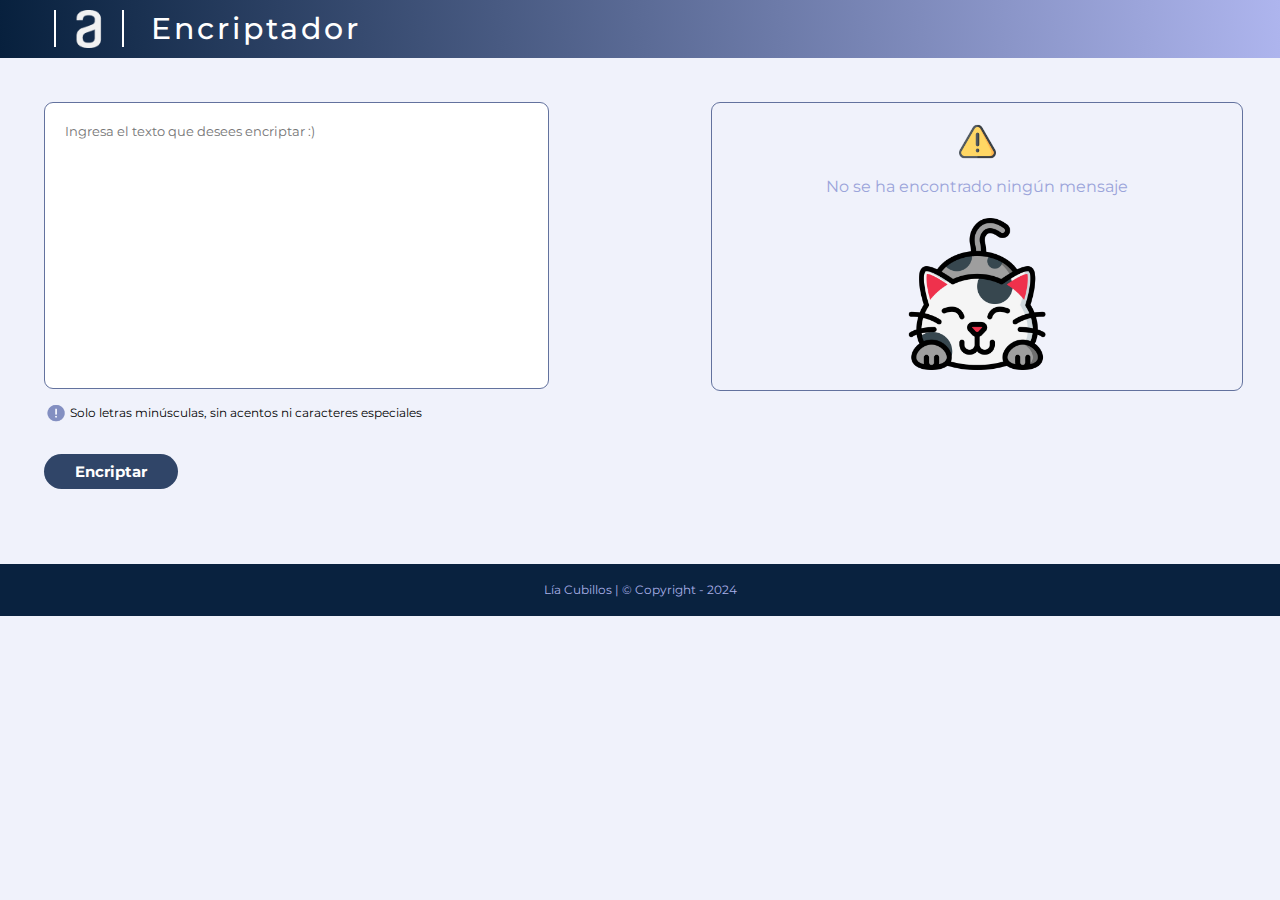
==== index.html @ 3c056f76 "Add files via upload" ====
<!DOCTYPE html>
<html>
<head>
	<meta charset="utf-8">
	<meta name="viewport" content="width=device-width, initial-scale=1">
	<link rel="stylesheet" href="reset.css">
	<link rel="stylesheet" href="style.css">
	<link rel="preconnect" href="https://fonts.googleapis.com">
	<link rel="preconnect" href="https://fonts.gstatic.com" crossorigin>
	<link href="https://fonts.googleapis.com/css2?family=Montserrat:wght@400;500;700&family=Poppins:wght@400;500;600&family=Roboto:ital,wght@0,300;0,400;0,500;0,700;0,900;1,400;1,500;1,700;1,900&display=swap" rel="stylesheet">
	<script type="text/javascript" src="app.js"></script>
	<title>Encriptador</title>
</head>
<body>
	<header>
		<div class="separador"></div>
				<img src="Logo.png">
		<div class="separador-2"></div>
		<h2>Encriptador</h2>
	</header>
	<section class="seccion-1">
	<section class="content">
		<div class="areas-txt">
			<div class="content-area">
				<textarea placeholder="Ingresa el texto que desees encriptar :)" id="textoEncriptado" onkeypress="return validar(event)"></textarea>
				
				<div class="disclaimer">
					<img src="mark.png">
					<p style="margin-bottom: 0; margin-left: 2px;">Solo letras minúsculas, sin acentos ni caracteres especiales</p>
				</div>
				<div class="caja-btn">
					<button type="button" id="botonEncriptado">Encriptar</button>
				</div>
			</div>
			
			
		</div>

	</section>
	<section class="content-2" id="dos">
		<div class="areas-txt-2">
			<div class="content-area-2">
				<textarea name="resultado" id="textoDesencriptado"></textarea>
				<div class="caja-btn-2">
					<button type="button" id="botonDesencriptado">Desencriptar</button>
					<button type="button" id="botonCopia">Copiar</button>
				</div>
				
			</div>
			
			
		</div>
		
	</section>
	<section class="content-3" id="tres">
		<div class="warning">
			<img src="warning.png" class="img1">
			<p>No se ha encontrado ningún mensaje</p>
			<img src="happy_1818405.png" class="img2">
		</div>
		</section>
	</section>
	<section>
		<div class="footer">
			<small>Lía Cubillos | © Copyright - 2024 </small>
		</div>
	</section>

</body>
<script type="text/javascript">
	
	var btn = document.querySelector("#botonEncriptado");
	btn.onclick = encriptar;

	var btn2 = document.querySelector("#botonDesencriptado");
	btn2.onclick = desencriptar;

	var btn3 = document.querySelector("#botonCopia");
	btn3.onclick = copiar;
</script>
	
</script>
</html>
---- style.css ----
*{

	font-family: 'Montserrat', sans-serif;
}

header {
	background: rgb(174,181,238);
	background: linear-gradient(265deg, rgba(174,181,238,1) 0%, rgba(7,32,61,1) 100%);
	padding: 10px;
	display: flex;
	align-items: center;



}

header h2 {
	font-size: 30px;
	color: #fff;
	letter-spacing: 3px;
	
	font-weight: 500;
}

header img {
	width: 50px;
	margin-right: 8px;
  margin-left: 8px;
}

.separador {
	width: 2px;
	height: 37px;
	background: white;
	margin-left: 44px;
}

.separador-2 {
	width: 2px;
	height: 37px;
	background: white;
	margin-right: 27px;
}

.seccion-1 {
	display: flex;
  width: 100%;
  justify-content: center;
}

.content {
	width: 100%;
}

.content-2 {
	width: 100%;
	
}

.areas-txt {
	display: flex;
	flex-direction: column;
	
}

.content-area {
	/*width: 100%;*/
  	margin: 44px;
}

.content-area p {
	margin-bottom: 20px;
  	margin-left: 10px;
  	font-size: 20px;
}

.areas-txt-2 {
	display: flex;
	flex-direction: column;
	width: 100%;
	
}

.content-area-2 {
	/*width: 100%;*/
  	margin: 44px;
}

.content-3 {
	width: 92%;
}

.img1 {
	width: 37px;
}

.img2 {
	width: 152px;
}

.warning {
	display: flex;
  flex-direction: column;
  justify-content: center;
  align-items: center;
  margin: 44px;
  width: 80%;
  border: 1px solid #63729e;
  border-radius: 9px;
  padding: 20px;
}

.warning p {
	margin-top: 19px;
  margin-bottom: 23px;
  color: #9ba4da;
}

.caja-btn {
	margin-top: 20px;
}

.caja-btn button {
	padding: 8px 31px;
  	font-size: 15px;
  	border: none;
  	border-radius: 20px;
  	background-color: #304568;
  	color: #fff;
  	font-weight: bold;
  	cursor: pointer;
}

.caja-btn button:hover{
	background-color: #a7aee6;
  	color: #304568;
}

.caja-btn-2 button {
	padding: 8px 31px;
  	font-size: 15px;
  	border: none;
  	border-radius: 20px;
  	background-color: #a7aee6;
  	color: #304568;
  	font-weight: bold;
  	cursor: pointer;
  	margin-right: 27px;
}

.caja-btn-2 button:hover {
	background-color: #304568;
  color: #fff;
}

.caja-btn-2 {
	margin-top: 20px;
	display: flex;
}

#botonCopia{
	background-color: transparent;
	border: 2px solid #304568;
}

#botonCopia:hover {
	background-color: transparent;
	border: 2px solid #a7aee6;
	color: #a7aee6;
}

textarea {
	width: 80%;
  	border: 1px solid #63729e;
  	border-radius: 9px;
  	padding: 20px;
  	resize: none;
  	height: 245px;
}

.disclaimer {
	display: flex;
  align-items: center;
  padding: 10px 0px;
}

.disclaimer img  {
	width: 24px;
}

.disclaimer p {
	font-size: 12px;
}

.footer{
	background-color: #09223f;
	color: #aab1e9;
	text-align: center;
	padding: 20px 30px;
	font-size: 12px;
	margin-top: 65px;
	margin-top: 31px;
}

#botonCopia {
	display: none;
}

#dos {
	display: none;
}


@media screen and (max-width: 820px){
	.seccion-1 {
		flex-direction: column;
	}

	textarea {
		width: 94%;
	}

	.areas-txt-2 {
		width: 100%;
	}

	.warning {
		width: 92%;
	}

	.footer {
		margin-top: 118px;
	}
}


@media screen and (max-width: 550px) {
	.seccion-1 {
		flex-direction: column;
	}

	.content-area {
  margin: 22px;
}

textarea {
	width: 85%;
}

header img
{
  width: 44px;
  margin-right: 6px;
  margin-left: 6px;
}

.separador {
	margin-left: 21px;
}

.warning p {
	text-align: center;
}

.content-area-2 {
  margin: 22px;
}

.caja-btn-2 {
  margin-top: 20px;
  display: inline-block;
}

.caja-btn-2 button {
	margin-bottom: 30px;
}

.warning {
	width: 82%;
	margin: 22px;
}
}


@media screen and (max-width: 350px) {

	header h2 {
		font-size: 21px;
	}

	  header img {
    width: 38px;
}

.separador-2 {
	margin-right: 15px;
}

.separador {
	
}

.warning {
	
}


}
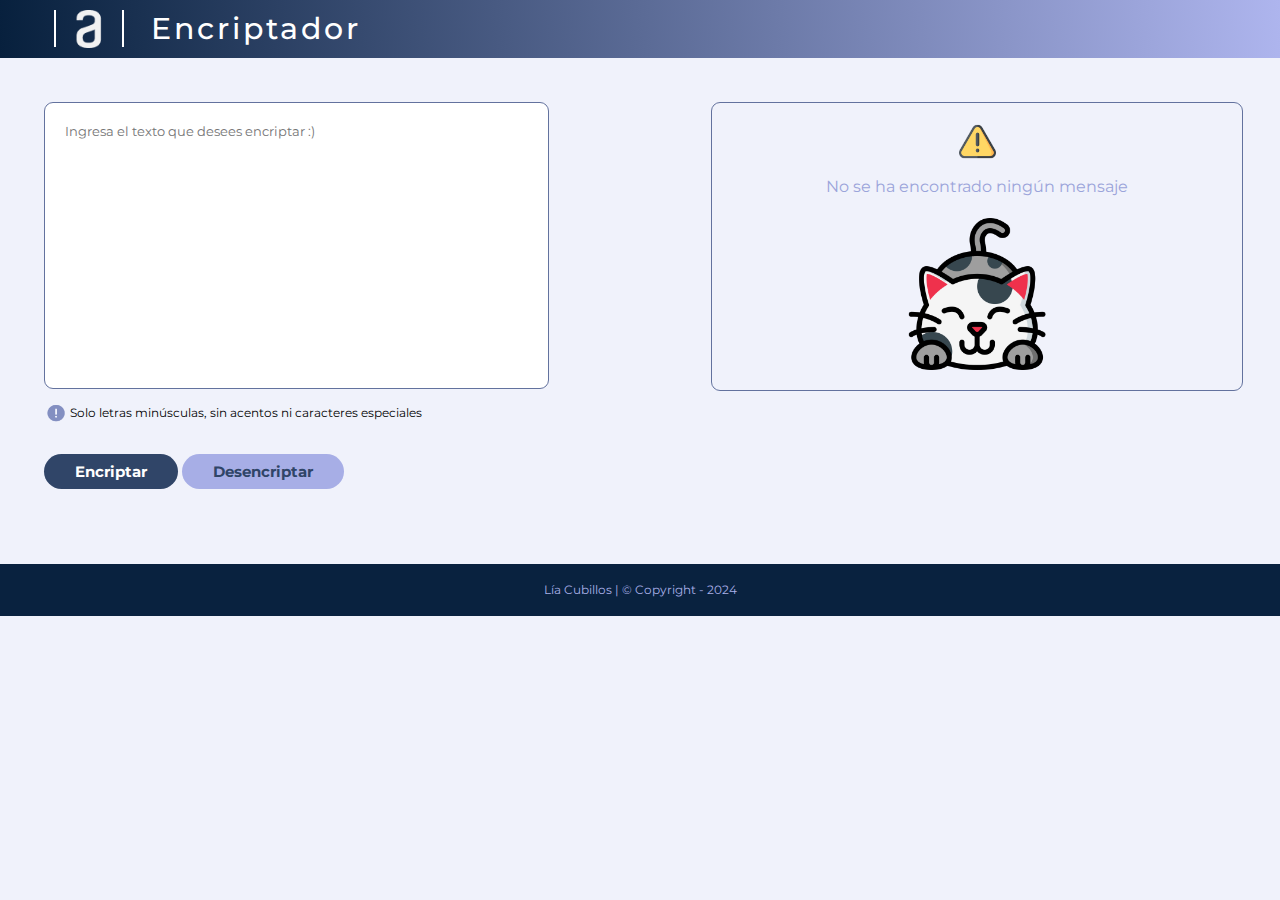
==== commit 0e8646bd: "3 news" ====
--- a/index.html
+++ b/index.html
@@ -9,6 +9,8 @@
 	<link rel="preconnect" href="https://fonts.gstatic.com" crossorigin>
 	<link href="https://fonts.googleapis.com/css2?family=Montserrat:wght@400;500;700&family=Poppins:wght@400;500;600&family=Roboto:ital,wght@0,300;0,400;0,500;0,700;0,900;1,400;1,500;1,700;1,900&display=swap" rel="stylesheet">
 	<script type="text/javascript" src="app.js"></script>
+	<script src="https://code.jquery.com/jquery-3.6.3.slim.min.js"
+    integrity="sha256-ZwqZIVdD3iXNyGHbSYdsmWP//UBokj2FHAxKuSBKDSo=" crossorigin="anonymous"></script>
 	<title>Encriptador</title>
 </head>
 <body>
@@ -30,6 +32,7 @@
 				</div>
 				<div class="caja-btn">
 					<button type="button" id="botonEncriptado">Encriptar</button>
+					<button type="button" id="botonDesencriptado">Desencriptar</button>
 				</div>
 			</div>
 			
@@ -42,7 +45,7 @@
 			<div class="content-area-2">
 				<textarea name="resultado" id="textoDesencriptado"></textarea>
 				<div class="caja-btn-2">
-					<button type="button" id="botonDesencriptado">Desencriptar</button>
+					
 					<button type="button" id="botonCopia">Copiar</button>
 				</div>
 				
@@ -67,7 +70,8 @@
 	</section>
 
 </body>
-<script type="text/javascript">
+<script>
+
 	
 	var btn = document.querySelector("#botonEncriptado");
 	btn.onclick = encriptar;
--- a/style.css
+++ b/style.css
@@ -134,6 +134,17 @@
 .caja-btn button:hover{
 	background-color: #a7aee6;
   	color: #304568;
+}
+
+#botonDesencriptado {
+	padding: 8px 31px;
+  	font-size: 15px;
+  	border: none;
+  	border-radius: 20px;
+  	background-color: #a7aee6;
+  	color: #304568;
+  	font-weight: bold;
+  	cursor: pointer;
 }
 
 .caja-btn-2 button {
@@ -148,7 +159,7 @@
   	margin-right: 27px;
 }
 
-.caja-btn-2 button:hover {
+#botonDesencriptado:hover {
 	background-color: #304568;
   color: #fff;
 }
@@ -276,8 +287,8 @@
 }
 
 .warning {
-	width: 82%;
-	margin: 22px;
+	width: 84%;
+	margin: 19px;
 }
 }
 
@@ -301,9 +312,13 @@
 }
 
 .warning {
-	
-}
-
-
-}
-
+	margin: 16px;
+}
+
+#botonDesencriptado {
+	margin-top: 20px;
+}
+
+
+}
+
